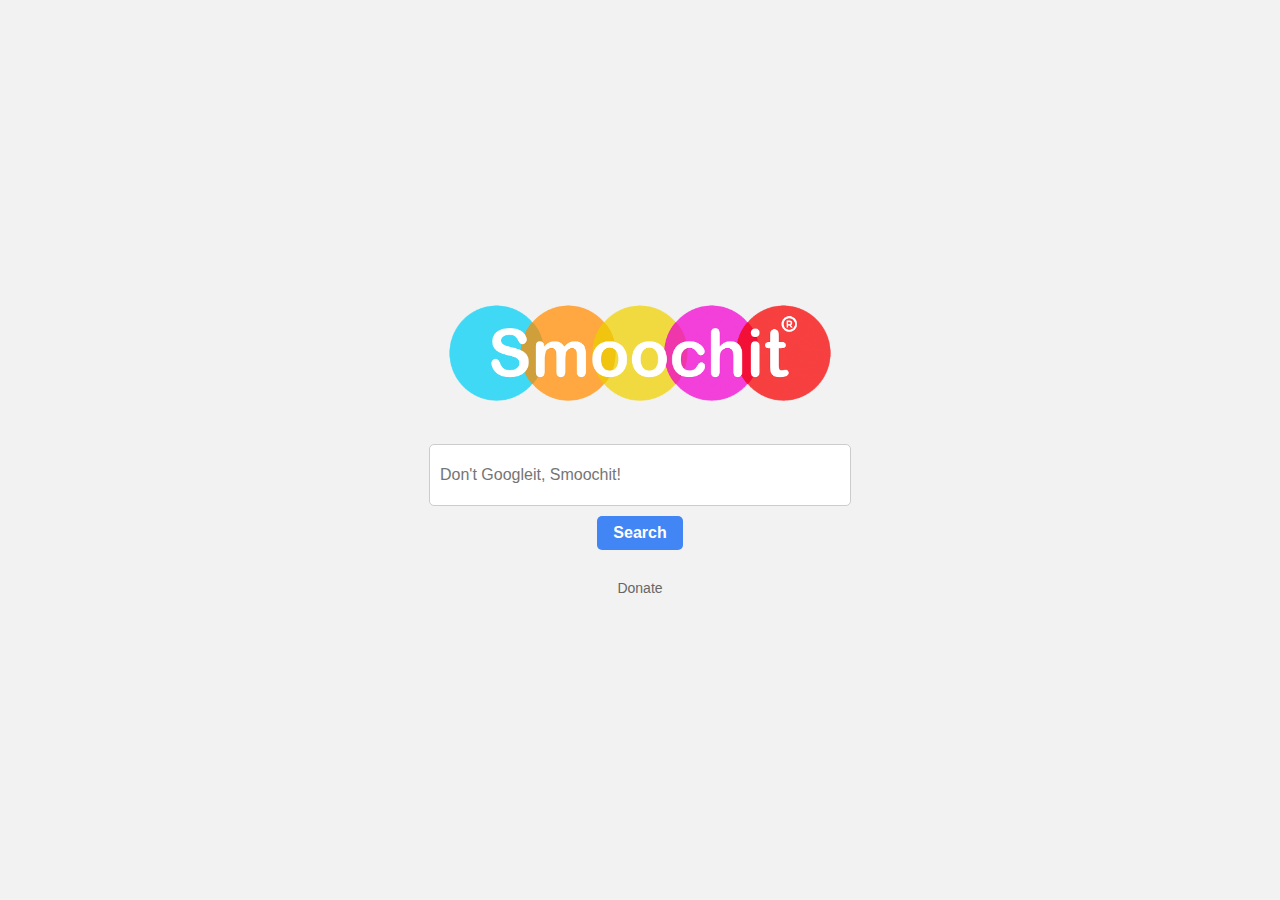
==== index.html @ 1c393c29 "finished home page" ====
<!DOCTYPE html>
<html>
<head>
    <meta charset="UTF-8">
    <meta http-equiv="X-UA-Compatible" content="IE=edge">
    <meta name="viewport" content="width=device-width, initial-scale=1.0">
    <title>ChatWTF</title>
    <link rel="stylesheet" type="text/css" href="./static/style.css">
</head>
<body>
	<div class="container">
        <div id="messages"></div>
		<img src="./static/logo.png" alt="Logo" class="logo">
		<input type="text" id="searchBox" class="search-box" placeholder="Don't Googleit, Smoochit!">
		<button onclick="getResponse()" class="search-button">Search</button>
		<a href="#" class="link">Donate</a>
	</div>

    <script>
        function appendMessage(role, content) {
            var chatMessages = document.getElementById("messages");
            var message = document.createElement("div");
            message.className = role;
            message.textContent = content;
            chatMessages.appendChild(message);
        }

        function getResponse() {
            var query = document.getElementById("searchBox").value;
            var messages = [
                { role: "user", content: query }
            ];

            fetch('/get-response', {
                method: 'POST',
                headers: {
                    'Content-Type': 'application/json'
                },
                body: JSON.stringify({ messages: messages })
            })
            .then(response => response.json())
            .then(data => {
                var responseMessages = data.messages;

                // Display the response messages
                responseMessages.forEach(message => {
                    if (message.role === "assistant") {
                        appendMessage(message.role, message.content.text); // Access the 'text' property
                    } else {
                        appendMessage(message.role, message.content);
                    }
                });
            })
            .catch(error => {
                console.error(error);
            });
        }
    </script>


</body> 
</html>
---- static/style.css ----
.html, body {
    width: 100%;
    height: 100%;
    margin: 0;
    padding: 0;
}

.body {
    font-family: sans-serif;
    display: flex;
}

.container {
    display: flex;
    flex-direction: column;
    align-items: center;
    justify-content: center;
    height: 100vh;
    background-color: #f2f2f2;
    font-family: Arial, sans-serif;
}

.logo {
    margin-bottom: 40px;
    width: 390px;
    height: 100px;
}

.search-box {
    width: 400px;
    height: 40px;
    padding: 10px;
    border: 1px solid #ccc;
    border-radius: 5px;
    font-size: 16px;
    background-color: #fff;
}

.search-button {
    margin-top: 10px;
    padding: 8px 16px;
    border: none;
    border-radius: 5px;
    font-size: 16px;
    font-weight: bold;
    color: #fff;
    background-color: #4285f4;
    cursor: pointer;
}

.link {
    margin-top: 30px;
    font-size: 14px;
    color: #666;
    text-decoration: none;
}
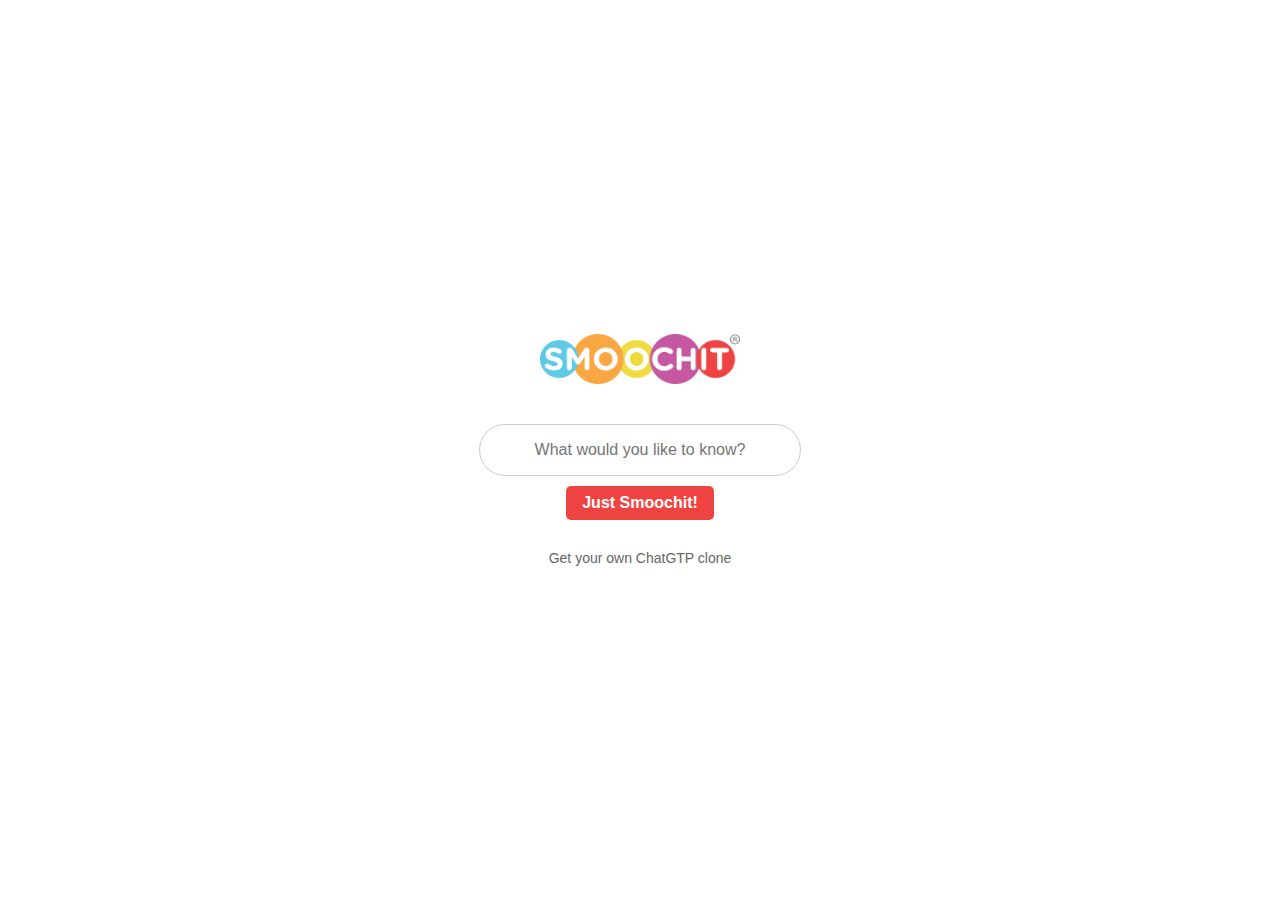
==== commit ed1cbe85: "css adjustments" ====
--- a/index.html
+++ b/index.html
@@ -4,16 +4,16 @@
     <meta charset="UTF-8">
     <meta http-equiv="X-UA-Compatible" content="IE=edge">
     <meta name="viewport" content="width=device-width, initial-scale=1.0">
-    <title>ChatWTF</title>
+    <title>Smoochit</title>
     <link rel="stylesheet" type="text/css" href="./static/style.css">
 </head>
 <body>
 	<div class="container">
         <div id="messages"></div>
-		<img src="./static/logo.png" alt="Logo" class="logo">
-		<input type="text" id="searchBox" class="search-box" placeholder="Don't Googleit, Smoochit!">
-		<button onclick="getResponse()" class="search-button">Search</button>
-		<a href="#" class="link">Donate</a>
+		<img src="./static/logo-new.png" alt="Logo" class="logo">
+		<input type="text" id="searchBox" class="search-box" placeholder="What would you like to know?">
+		<button onclick="getResponse()" class="search-button">Just Smoochit!</button>
+		<a href="#" class="link">Get your own ChatGTP clone</a>
 	</div>
 
     <script>
--- a/static/style.css
+++ b/static/style.css
@@ -16,24 +16,25 @@
     align-items: center;
     justify-content: center;
     height: 100vh;
-    background-color: #f2f2f2;
+    background-color: #ffffff;
     font-family: Arial, sans-serif;
 }
 
 .logo {
     margin-bottom: 40px;
-    width: 390px;
-    height: 100px;
+    width: 200px;
+    height: 50px;
 }
 
 .search-box {
-    width: 400px;
-    height: 40px;
+    width: 300px;
+    height: 30px;
     padding: 10px;
     border: 1px solid #ccc;
-    border-radius: 5px;
+    border-radius: 50px;
     font-size: 16px;
     background-color: #fff;
+    text-align: center;
 }
 
 .search-button {
@@ -44,7 +45,7 @@
     font-size: 16px;
     font-weight: bold;
     color: #fff;
-    background-color: #4285f4;
+    background-color: #EF4342; 
     cursor: pointer;
 }
 
